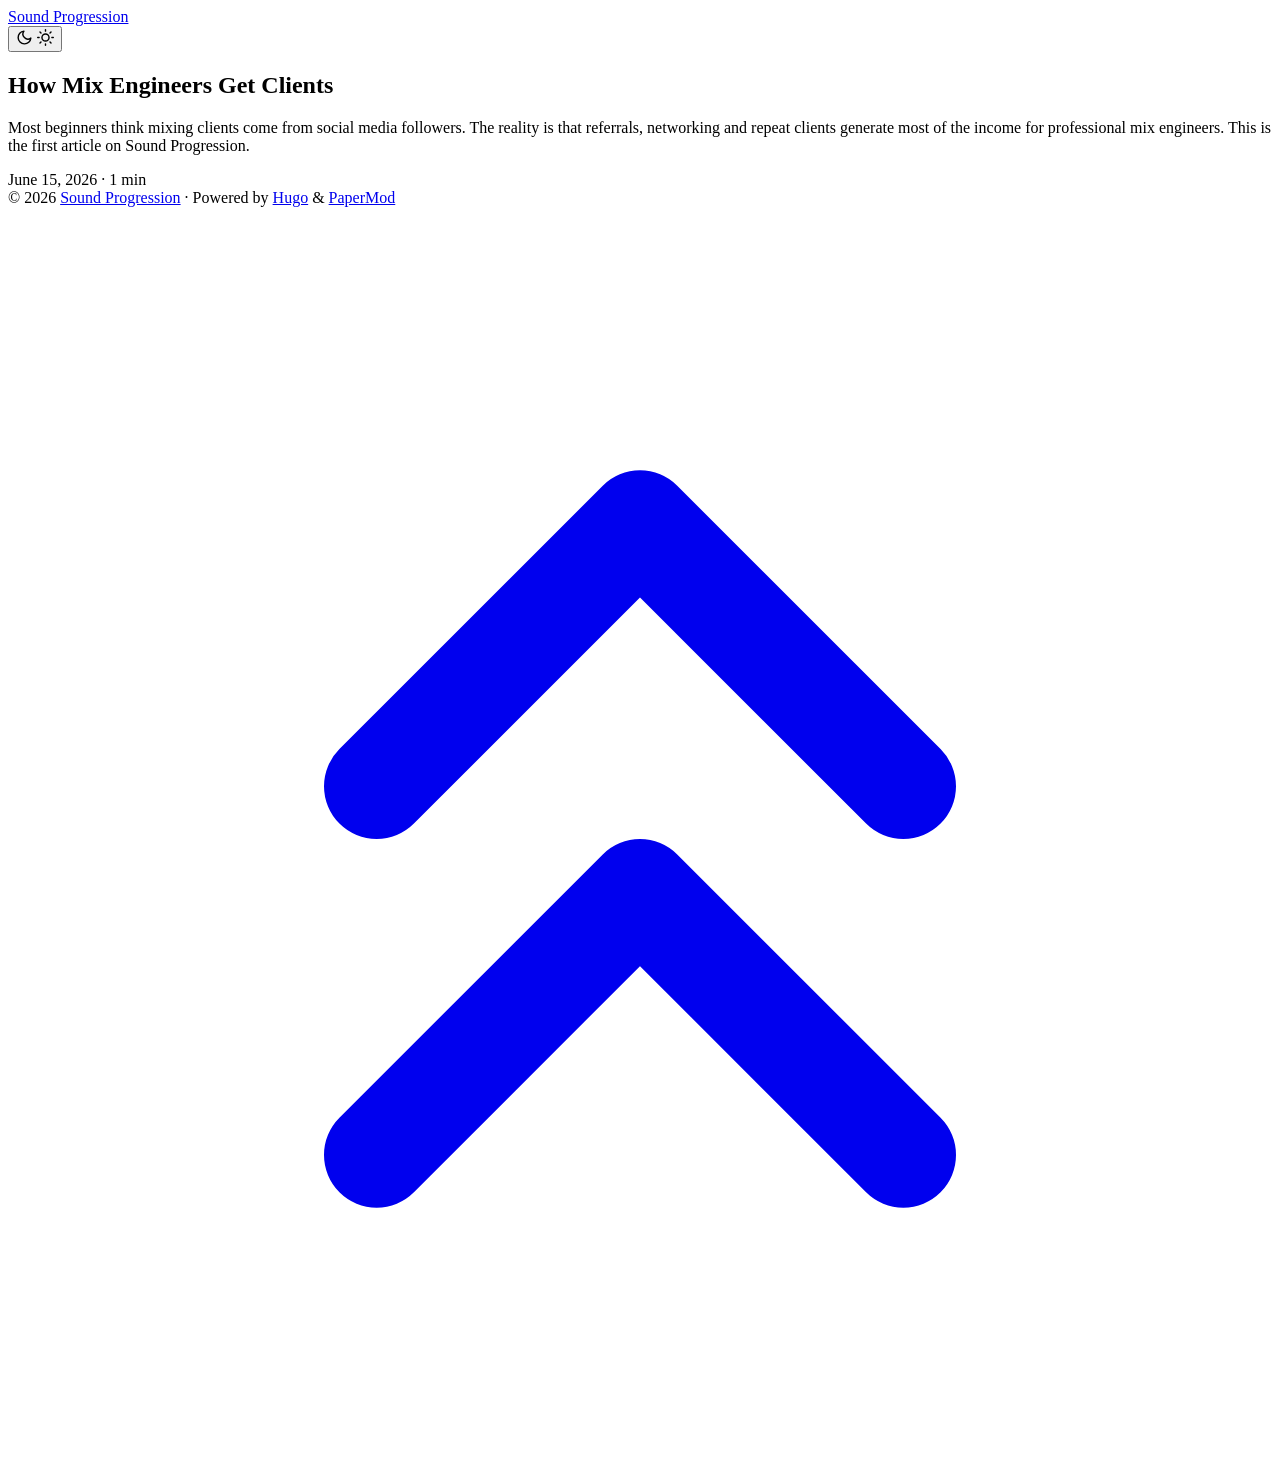
==== public/index.html @ dea21f13 "Initial Sound Progression website" ====
<!DOCTYPE html>
<html lang="en" dir="auto" data-theme="auto">

<head>
	<meta name="generator" content="Hugo 0.163.1"><script src="/livereload.js?mindelay=10&amp;v=2&amp;port=1313&amp;path=livereload" data-no-instant defer></script><meta charset="utf-8">
<meta http-equiv="X-UA-Compatible" content="IE=edge">
<meta name="viewport" content="width=device-width, initial-scale=1, shrink-to-fit=no">
<meta name="robots" content="noindex, nofollow">
<title>Sound Progression</title>

<meta name="description" content="Learn Music. Build a Career.">
<meta name="author" content="">
<link rel="canonical" href="http://localhost:1313/">
<link crossorigin="anonymous" href="/assets/css/stylesheet.89ca4972ab5e6aaa05e9a0dae0c4bb64b26585bc79e36f5cf33614eea0283abe.css" integrity="sha256-icpJcqteaqoF6aDa4MS7ZLJlhbx5429c8zYU7qAoOr4=" rel="preload stylesheet" as="style">
<link rel="icon" href="http://localhost:1313/favicon.ico">
<link rel="icon" type="image/png" sizes="16x16" href="http://localhost:1313/favicon-16x16.png">
<link rel="icon" type="image/png" sizes="32x32" href="http://localhost:1313/favicon-32x32.png">
<link rel="apple-touch-icon" href="http://localhost:1313/apple-touch-icon.png">
<link rel="mask-icon" href="http://localhost:1313/safari-pinned-tab.svg">
<meta name="theme-color" content="#2e2e33">
<meta name="msapplication-TileColor" content="#2e2e33">
<link rel="alternate" type="application/rss+xml" href="http://localhost:1313/index.xml" title="rss">
<link rel="alternate" hreflang="en" href="http://localhost:1313/">
<noscript>
    <style>
        #theme-toggle,
        .top-link {
            display: none;
        }

    </style>
    <style>
        @media (prefers-color-scheme: dark) {
            :root {
                --theme: rgb(29, 30, 32);
                --entry: rgb(46, 46, 51);
                --primary: rgb(218, 218, 219);
                --secondary: rgb(155, 156, 157);
                --tertiary: rgb(65, 66, 68);
                --content: rgb(196, 196, 197);
                --code-block-bg: rgb(46, 46, 51);
                --code-bg: rgb(55, 56, 62);
                --border: rgb(51, 51, 51);
                color-scheme: dark;
            }

            .list {
                background: var(--theme);
            }

            .toc {
                background: var(--entry);
            }
        }

    </style>
</noscript>
<script>
    if (localStorage.getItem("pref-theme") === "dark") {
        document.querySelector("html").dataset.theme = 'dark';
    } else if (localStorage.getItem("pref-theme") === "light") {
       document.querySelector("html").dataset.theme = 'light';
    } else if (window.matchMedia('(prefers-color-scheme: dark)').matches) {
        document.querySelector("html").dataset.theme = 'dark';
    } else {
        document.querySelector("html").dataset.theme = 'light';
    }

</script>
</head>
<body class="list" id="top">
    <header class="header">
    <nav class="header-nav">
        <div class="logo">
            <a href="http://localhost:1313/" accesskey="h" title="Sound Progression (Alt + H)">Sound Progression</a>
            <div class="logo-switches">
                <button id="theme-toggle" class="theme-toggle" accesskey="t" title="(Alt + T)" aria-label="Toggle theme">
                    <svg class="moon" xmlns="http://www.w3.org/2000/svg" width="17" height="17" viewBox="0 0 24 24"
                        fill="none" stroke="currentColor" stroke-width="2" stroke-linecap="round"
                        stroke-linejoin="round">
                        <path d="M21 12.79A9 9 0 1 1 11.21 3 7 7 0 0 0 21 12.79z"></path>
                    </svg>
                    <svg class="sun" xmlns="http://www.w3.org/2000/svg" width="17" height="17" viewBox="0 0 24 24"
                        fill="none" stroke="currentColor" stroke-width="2" stroke-linecap="round"
                        stroke-linejoin="round">
                        <circle cx="12" cy="12" r="5"></circle>
                        <line x1="12" y1="1" x2="12" y2="3"></line>
                        <line x1="12" y1="21" x2="12" y2="23"></line>
                        <line x1="4.22" y1="4.22" x2="5.64" y2="5.64"></line>
                        <line x1="18.36" y1="18.36" x2="19.78" y2="19.78"></line>
                        <line x1="1" y1="12" x2="3" y2="12"></line>
                        <line x1="21" y1="12" x2="23" y2="12"></line>
                        <line x1="4.22" y1="19.78" x2="5.64" y2="18.36"></line>
                        <line x1="18.36" y1="5.64" x2="19.78" y2="4.22"></line>
                    </svg>
                </button>
            </div>
        </div>
        <ul id="menu" class="menu">
        </ul>
    </nav>
</header>
<main class="main"> 

<article class="first-entry"> 
  <header class="entry-header">
    <h2 class="entry-hint-parent">How Mix Engineers Get Clients
    </h2>
  </header>
  <div class="entry-content">
    <p>Most beginners think mixing clients come from social media followers.
The reality is that referrals, networking and repeat clients generate most of the income for professional mix engineers.
This is the first article on Sound Progression.
</p>
  </div>
  <footer class="entry-footer">

<span title='2026-06-15 22:09:46 +0530 IST'>June 15, 2026</span>&nbsp;·&nbsp;<span>1 min</span></footer>
  <a class="entry-link" aria-label="post link to How Mix Engineers Get Clients" href="http://localhost:1313/posts/how-mix-engineers-get-clients/"></a>
</article>
    </main>
    
<footer class="footer">
        <span>&copy; 2026 <a href="http://localhost:1313/">Sound Progression</a></span> · 

    
    
    <span>
        Powered by
        <a href="https://gohugo.io/?utm_source=papermod" rel="noopener" target="_blank">Hugo</a> &
        <a href="https://github.com/adityatelange/hugo-PaperMod/" rel="noopener" target="_blank">PaperMod</a>
    </span>
</footer>
<a href="#top" id="top-link" class="top-link hidden" aria-label="go to top" title="Go to Top (Alt + G)" accesskey="g">
    <svg xmlns="http://www.w3.org/2000/svg" viewBox="0 0 24 24" fill="none" stroke="currentColor" stroke-width="2"
        stroke-linecap="round" stroke-linejoin="round" class="feather feather-chevrons-up">
        <polyline points="17 11 12 6 7 11"></polyline>
        <polyline points="17 18 12 13 7 18"></polyline>
    </svg>
</a>

<script>
    let menu = document.getElementById('menu');
    if (menu) {
        
        const scrollPosition = localStorage.getItem("menu-scroll-position");
        if (scrollPosition) {
            menu.scrollLeft = parseInt(scrollPosition, 10);
        }
        
        menu.onscroll = function () {
            localStorage.setItem("menu-scroll-position", menu.scrollLeft);
        }
    }

    document.querySelectorAll('a[href^="#"]').forEach(anchor => {
        anchor.addEventListener("click", function (e) {
            e.preventDefault();
            var id = this.getAttribute("href").substr(1);
            if (!window.matchMedia('(prefers-reduced-motion: reduce)').matches) {
                document.querySelector(`[id='${decodeURIComponent(id)}']`).scrollIntoView({
                    behavior: "smooth"
                });
            } else {
                document.querySelector(`[id='${decodeURIComponent(id)}']`).scrollIntoView();
            }
            if (id === "top") {
                history.replaceState(null, null, " ");
            } else {
                history.pushState(null, null, `#${id}`);
            }
        });
    });

</script>
<script>
    var toplink = document.getElementById("top-link");
    window.onscroll = function () {
        const scrollThreshold = window.innerHeight;
        if (document.body.scrollTop > scrollThreshold || document.documentElement.scrollTop > scrollThreshold) {
            toplink.classList.remove("hidden");
        } else {
            toplink.classList.add("hidden");
        }
    };

</script>
<script>
    document.getElementById("theme-toggle").addEventListener("click", () => {
        const html = document.querySelector("html");
        if (html.dataset.theme === "dark") {
            html.dataset.theme = 'light';
            localStorage.setItem("pref-theme", 'light');
        } else {
            html.dataset.theme = 'dark';
            localStorage.setItem("pref-theme", 'dark');
        }
    })

</script>
</body>

</html>
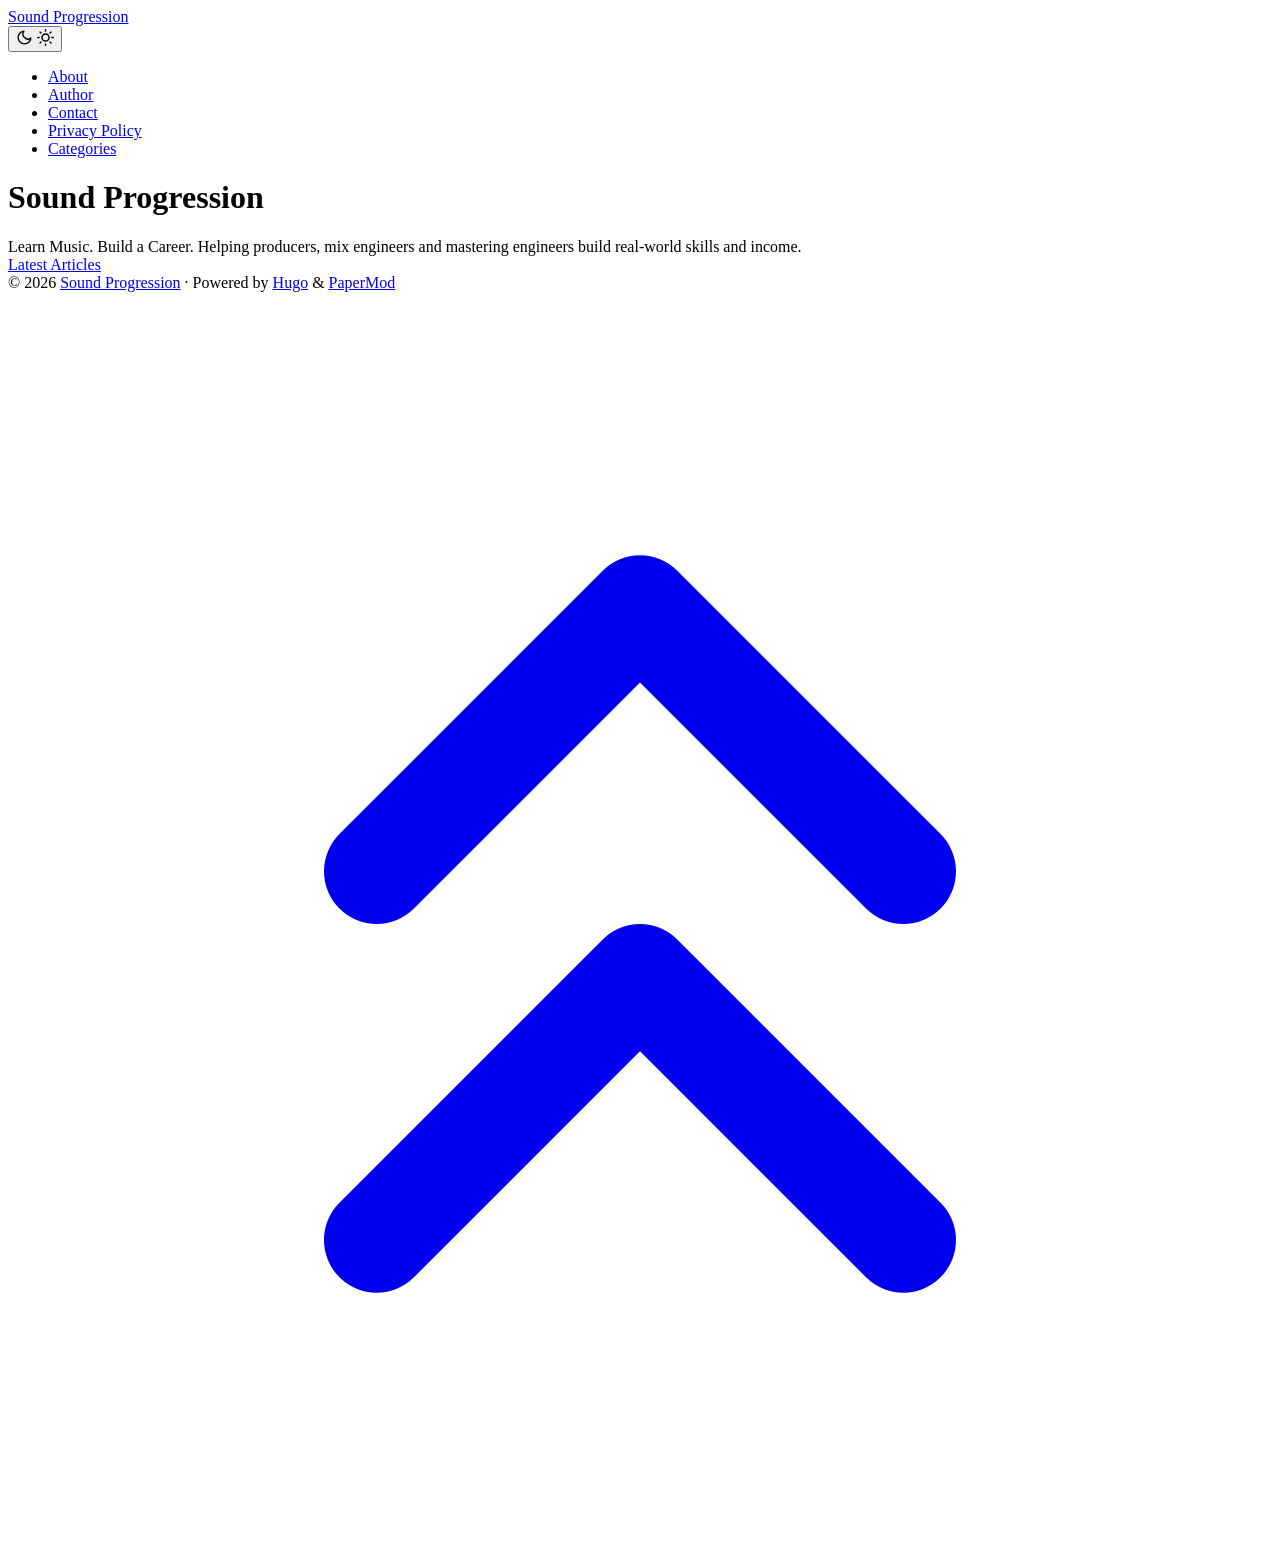
==== commit 53afa9e3: "Fix Search Console Verification" ====
--- a/public/index.html
+++ b/public/index.html
@@ -2,25 +2,25 @@
 <html lang="en" dir="auto" data-theme="auto">
 
 <head>
-	<meta name="generator" content="Hugo 0.163.1"><script src="/livereload.js?mindelay=10&amp;v=2&amp;port=1313&amp;path=livereload" data-no-instant defer></script><meta charset="utf-8">
+	<meta name="generator" content="Hugo 0.163.1"><meta charset="utf-8">
 <meta http-equiv="X-UA-Compatible" content="IE=edge">
 <meta name="viewport" content="width=device-width, initial-scale=1, shrink-to-fit=no">
-<meta name="robots" content="noindex, nofollow">
+<meta name="robots" content="index, follow">
 <title>Sound Progression</title>
 
 <meta name="description" content="Learn Music. Build a Career.">
 <meta name="author" content="">
-<link rel="canonical" href="http://localhost:1313/">
+<link rel="canonical" href="https://sheetanshuprasad.github.io/">
 <link crossorigin="anonymous" href="/assets/css/stylesheet.89ca4972ab5e6aaa05e9a0dae0c4bb64b26585bc79e36f5cf33614eea0283abe.css" integrity="sha256-icpJcqteaqoF6aDa4MS7ZLJlhbx5429c8zYU7qAoOr4=" rel="preload stylesheet" as="style">
-<link rel="icon" href="http://localhost:1313/favicon.ico">
-<link rel="icon" type="image/png" sizes="16x16" href="http://localhost:1313/favicon-16x16.png">
-<link rel="icon" type="image/png" sizes="32x32" href="http://localhost:1313/favicon-32x32.png">
-<link rel="apple-touch-icon" href="http://localhost:1313/apple-touch-icon.png">
-<link rel="mask-icon" href="http://localhost:1313/safari-pinned-tab.svg">
+<link rel="icon" href="https://sheetanshuprasad.github.io/favicon.ico">
+<link rel="icon" type="image/png" sizes="16x16" href="https://sheetanshuprasad.github.io/favicon-16x16.png">
+<link rel="icon" type="image/png" sizes="32x32" href="https://sheetanshuprasad.github.io/favicon-32x32.png">
+<link rel="apple-touch-icon" href="https://sheetanshuprasad.github.io/apple-touch-icon.png">
+<link rel="mask-icon" href="https://sheetanshuprasad.github.io/safari-pinned-tab.svg">
 <meta name="theme-color" content="#2e2e33">
 <meta name="msapplication-TileColor" content="#2e2e33">
-<link rel="alternate" type="application/rss+xml" href="http://localhost:1313/index.xml" title="rss">
-<link rel="alternate" hreflang="en" href="http://localhost:1313/">
+<link rel="alternate" type="application/rss+xml" href="https://sheetanshuprasad.github.io/index.xml" title="rss">
+<link rel="alternate" hreflang="en" href="https://sheetanshuprasad.github.io/">
 <noscript>
     <style>
         #theme-toggle,
@@ -66,13 +66,36 @@
         document.querySelector("html").dataset.theme = 'light';
     }
 
+</script><meta property="og:url" content="https://sheetanshuprasad.github.io/">
+  <meta property="og:site_name" content="Sound Progression">
+  <meta property="og:title" content="Sound Progression">
+  <meta property="og:description" content="Learn Music. Build a Career.">
+  <meta property="og:locale" content="en_us">
+  <meta property="og:type" content="website">
+
+  <meta name="twitter:card" content="summary">
+  <meta name="twitter:title" content="Sound Progression">
+  <meta name="twitter:description" content="Learn Music. Build a Career.">
+
+<script type="application/ld+json">
+{
+  "@context": "https://schema.org",
+  "@type": "Organization",
+  "name": "Sound Progression",
+  "url": "https://sheetanshuprasad.github.io/",
+  "description": "Learn Music. Build a Career.",
+  "logo": "https://sheetanshuprasad.github.io/favicon.ico",
+  "sameAs": [
+      
+  ]
+}
 </script>
 </head>
 <body class="list" id="top">
     <header class="header">
     <nav class="header-nav">
         <div class="logo">
-            <a href="http://localhost:1313/" accesskey="h" title="Sound Progression (Alt + H)">Sound Progression</a>
+            <a href="https://sheetanshuprasad.github.io/" accesskey="h" title="Sound Progression (Alt + H)">Sound Progression</a>
             <div class="logo-switches">
                 <button id="theme-toggle" class="theme-toggle" accesskey="t" title="(Alt + T)" aria-label="Toggle theme">
                     <svg class="moon" xmlns="http://www.w3.org/2000/svg" width="17" height="17" viewBox="0 0 24 24"
@@ -97,31 +120,54 @@
             </div>
         </div>
         <ul id="menu" class="menu">
+            <li>
+                <a href="https://sheetanshuprasad.github.io/about/" title="About">
+                    <span>About</span>
+                </a>
+            </li>
+            <li>
+                <a href="https://sheetanshuprasad.github.io/about-the-author/" title="Author">
+                    <span>Author</span>
+                </a>
+            </li>
+            <li>
+                <a href="https://sheetanshuprasad.github.io/contact/" title="Contact">
+                    <span>Contact</span>
+                </a>
+            </li>
+            <li>
+                <a href="https://sheetanshuprasad.github.io/privacy-policy/" title="Privacy Policy">
+                    <span>Privacy Policy</span>
+                </a>
+            </li>
+            <li>
+                <a href="https://sheetanshuprasad.github.io/categories/" title="Categories">
+                    <span>Categories</span>
+                </a>
+            </li>
         </ul>
     </nav>
 </header>
-<main class="main"> 
-
-<article class="first-entry"> 
-  <header class="entry-header">
-    <h2 class="entry-hint-parent">How Mix Engineers Get Clients
-    </h2>
-  </header>
-  <div class="entry-content">
-    <p>Most beginners think mixing clients come from social media followers.
-The reality is that referrals, networking and repeat clients generate most of the income for professional mix engineers.
-This is the first article on Sound Progression.
-</p>
-  </div>
-  <footer class="entry-footer">
-
-<span title='2026-06-15 22:09:46 +0530 IST'>June 15, 2026</span>&nbsp;·&nbsp;<span>1 min</span></footer>
-  <a class="entry-link" aria-label="post link to How Mix Engineers Get Clients" href="http://localhost:1313/posts/how-mix-engineers-get-clients/"></a>
-</article>
+<main class="main"><div class="profile">
+    <div class="profile_inner">
+        <h1>Sound Progression</h1>
+        <span>Learn Music. Build a Career. Helping producers, mix engineers and mastering engineers build real-world skills and income.</span><div class="social-icons" >
+</div>
+
+        <div class="buttons">
+            <a class="button" href="/posts/" rel="noopener" title="Latest Articles">
+                <span class="button-inner">
+                    Latest Articles
+                </span>
+            </a>
+        </div>
+    </div>
+</div>
+
     </main>
     
 <footer class="footer">
-        <span>&copy; 2026 <a href="http://localhost:1313/">Sound Progression</a></span> · 
+        <span>&copy; 2026 <a href="https://sheetanshuprasad.github.io/">Sound Progression</a></span> · 
 
     
     
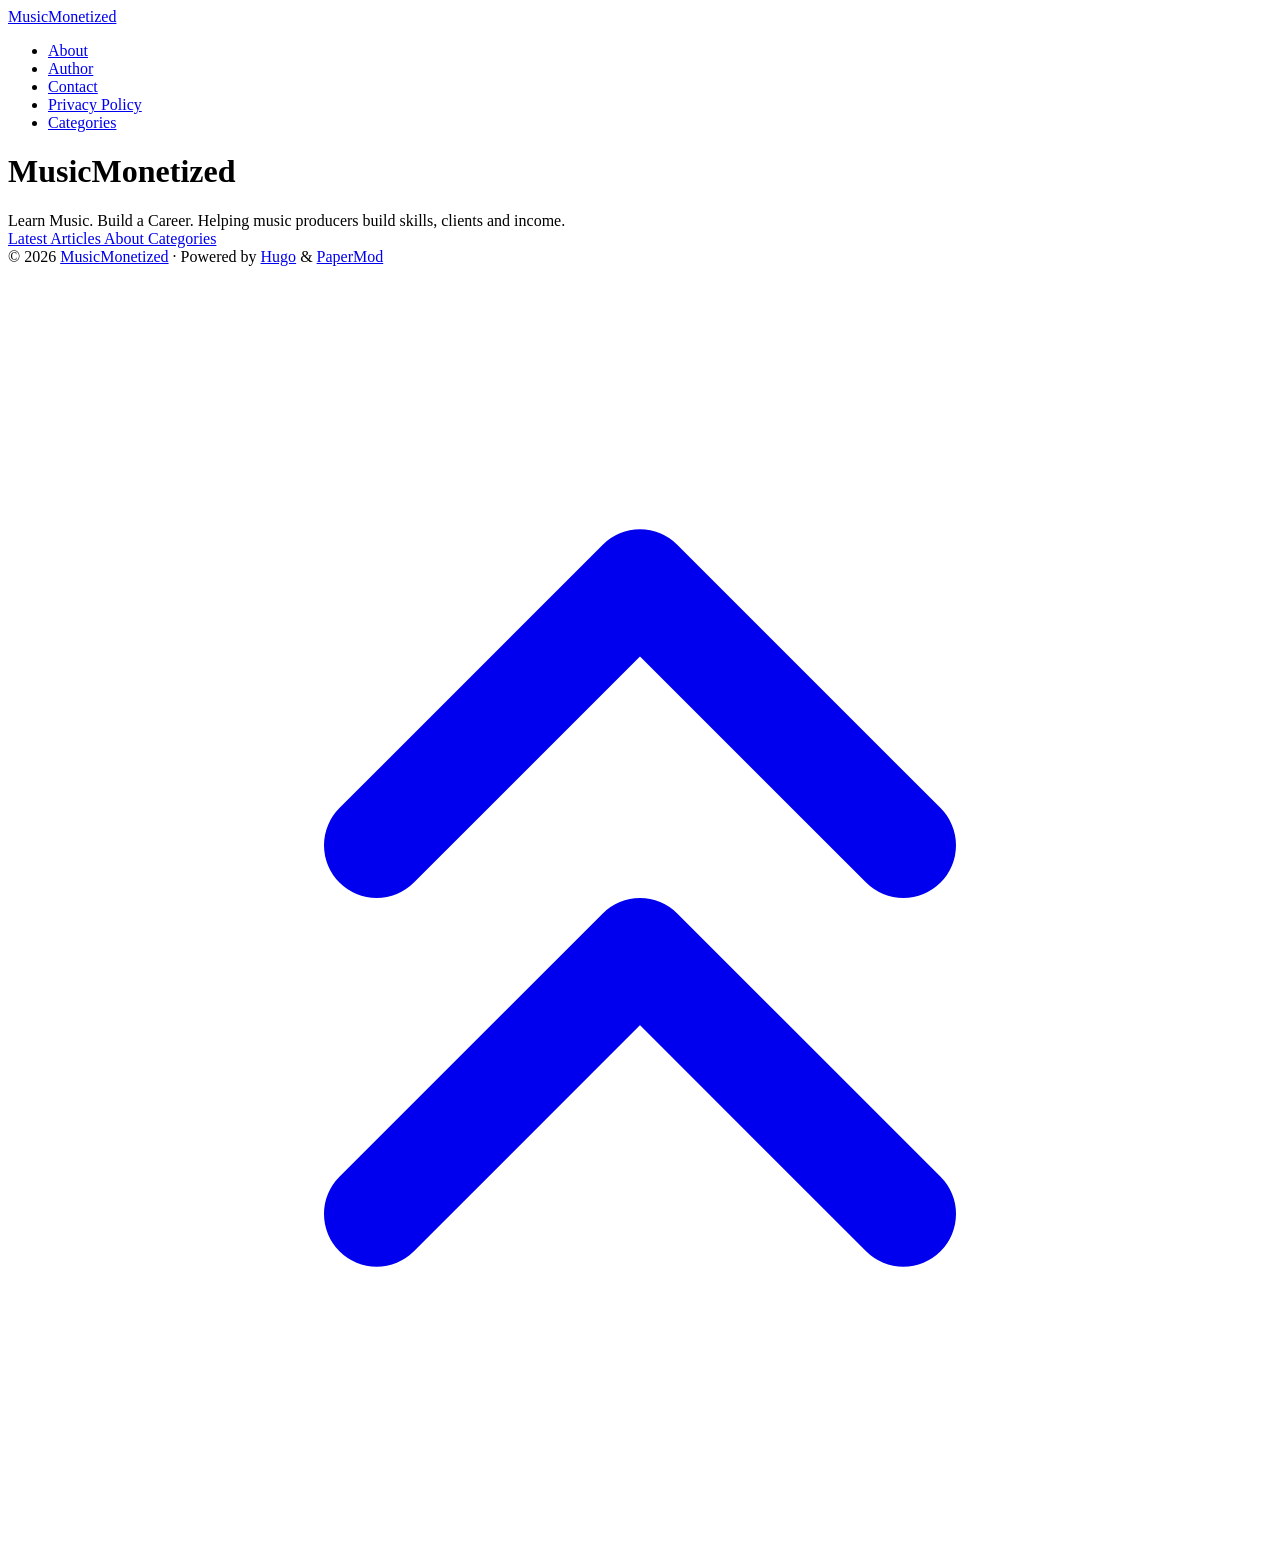
==== commit a18d1f51: "Update baseURL to custom domain" ====
--- a/public/index.html
+++ b/public/index.html
@@ -1,17 +1,17 @@
 <!DOCTYPE html>
-<html lang="en" dir="auto" data-theme="auto">
+<html lang="en" dir="auto" data-theme="dark">
 
 <head>
 	<meta name="generator" content="Hugo 0.163.1"><meta charset="utf-8">
 <meta http-equiv="X-UA-Compatible" content="IE=edge">
 <meta name="viewport" content="width=device-width, initial-scale=1, shrink-to-fit=no">
 <meta name="robots" content="index, follow">
-<title>Sound Progression</title>
+<title>MusicMonetized</title>
 
 <meta name="description" content="Learn Music. Build a Career.">
 <meta name="author" content="">
 <link rel="canonical" href="https://sheetanshuprasad.github.io/">
-<link crossorigin="anonymous" href="/assets/css/stylesheet.89ca4972ab5e6aaa05e9a0dae0c4bb64b26585bc79e36f5cf33614eea0283abe.css" integrity="sha256-icpJcqteaqoF6aDa4MS7ZLJlhbx5429c8zYU7qAoOr4=" rel="preload stylesheet" as="style">
+<link crossorigin="anonymous" href="/assets/css/stylesheet.26ca1edd12753df7510059fb29c7d991bf335b528015b31b3907f18fef017123.css" integrity="sha256-Jsoe3RJ1PfdRAFn7KcfZkb8zW1KAFbMbOQfxj&#43;8BcSM=" rel="preload stylesheet" as="style">
 <link rel="icon" href="https://sheetanshuprasad.github.io/favicon.ico">
 <link rel="icon" type="image/png" sizes="16x16" href="https://sheetanshuprasad.github.io/favicon-16x16.png">
 <link rel="icon" type="image/png" sizes="32x32" href="https://sheetanshuprasad.github.io/favicon-32x32.png">
@@ -29,59 +29,33 @@
         }
 
     </style>
-    <style>
-        @media (prefers-color-scheme: dark) {
-            :root {
-                --theme: rgb(29, 30, 32);
-                --entry: rgb(46, 46, 51);
-                --primary: rgb(218, 218, 219);
-                --secondary: rgb(155, 156, 157);
-                --tertiary: rgb(65, 66, 68);
-                --content: rgb(196, 196, 197);
-                --code-block-bg: rgb(46, 46, 51);
-                --code-bg: rgb(55, 56, 62);
-                --border: rgb(51, 51, 51);
-                color-scheme: dark;
-            }
-
-            .list {
-                background: var(--theme);
-            }
-
-            .toc {
-                background: var(--entry);
-            }
-        }
-
-    </style>
-</noscript>
+</noscript><link rel="icon" type="image/png" href="/logoo.png">
+<meta name="google-site-verification" content="52SCOpiD9SaEnW8-H-fQSzXAMMNmfAL7M2FDA_FAs6E" />
+
+<script async src="https://www.googletagmanager.com/gtag/js?id=G-TJCEFTWF63"></script>
 <script>
-    if (localStorage.getItem("pref-theme") === "dark") {
-        document.querySelector("html").dataset.theme = 'dark';
-    } else if (localStorage.getItem("pref-theme") === "light") {
-       document.querySelector("html").dataset.theme = 'light';
-    } else if (window.matchMedia('(prefers-color-scheme: dark)').matches) {
-        document.querySelector("html").dataset.theme = 'dark';
-    } else {
-        document.querySelector("html").dataset.theme = 'light';
-    }
-
-</script><meta property="og:url" content="https://sheetanshuprasad.github.io/">
-  <meta property="og:site_name" content="Sound Progression">
-  <meta property="og:title" content="Sound Progression">
+window.dataLayer = window.dataLayer || [];
+function gtag(){dataLayer.push(arguments);}
+gtag('js', new Date());
+
+gtag('config', 'G-TJCEFTWF63');
+</script>
+<meta property="og:url" content="https://sheetanshuprasad.github.io/">
+  <meta property="og:site_name" content="MusicMonetized">
+  <meta property="og:title" content="MusicMonetized">
   <meta property="og:description" content="Learn Music. Build a Career.">
   <meta property="og:locale" content="en_us">
   <meta property="og:type" content="website">
 
   <meta name="twitter:card" content="summary">
-  <meta name="twitter:title" content="Sound Progression">
+  <meta name="twitter:title" content="MusicMonetized">
   <meta name="twitter:description" content="Learn Music. Build a Career.">
 
 <script type="application/ld+json">
 {
   "@context": "https://schema.org",
   "@type": "Organization",
-  "name": "Sound Progression",
+  "name": "MusicMonetized",
   "url": "https://sheetanshuprasad.github.io/",
   "description": "Learn Music. Build a Career.",
   "logo": "https://sheetanshuprasad.github.io/favicon.ico",
@@ -95,29 +69,9 @@
     <header class="header">
     <nav class="header-nav">
         <div class="logo">
-            <a href="https://sheetanshuprasad.github.io/" accesskey="h" title="Sound Progression (Alt + H)">Sound Progression</a>
-            <div class="logo-switches">
-                <button id="theme-toggle" class="theme-toggle" accesskey="t" title="(Alt + T)" aria-label="Toggle theme">
-                    <svg class="moon" xmlns="http://www.w3.org/2000/svg" width="17" height="17" viewBox="0 0 24 24"
-                        fill="none" stroke="currentColor" stroke-width="2" stroke-linecap="round"
-                        stroke-linejoin="round">
-                        <path d="M21 12.79A9 9 0 1 1 11.21 3 7 7 0 0 0 21 12.79z"></path>
-                    </svg>
-                    <svg class="sun" xmlns="http://www.w3.org/2000/svg" width="17" height="17" viewBox="0 0 24 24"
-                        fill="none" stroke="currentColor" stroke-width="2" stroke-linecap="round"
-                        stroke-linejoin="round">
-                        <circle cx="12" cy="12" r="5"></circle>
-                        <line x1="12" y1="1" x2="12" y2="3"></line>
-                        <line x1="12" y1="21" x2="12" y2="23"></line>
-                        <line x1="4.22" y1="4.22" x2="5.64" y2="5.64"></line>
-                        <line x1="18.36" y1="18.36" x2="19.78" y2="19.78"></line>
-                        <line x1="1" y1="12" x2="3" y2="12"></line>
-                        <line x1="21" y1="12" x2="23" y2="12"></line>
-                        <line x1="4.22" y1="19.78" x2="5.64" y2="18.36"></line>
-                        <line x1="18.36" y1="5.64" x2="19.78" y2="4.22"></line>
-                    </svg>
-                </button>
-            </div>
+            <a href="https://sheetanshuprasad.github.io/" accesskey="h" title="MusicMonetized (Alt + H)">
+                <img src="https://sheetanshuprasad.github.io/logoo.png" alt="" aria-label="logo"
+                    height="35">MusicMonetized</a>
         </div>
         <ul id="menu" class="menu">
             <li>
@@ -150,8 +104,8 @@
 </header>
 <main class="main"><div class="profile">
     <div class="profile_inner">
-        <h1>Sound Progression</h1>
-        <span>Learn Music. Build a Career. Helping producers, mix engineers and mastering engineers build real-world skills and income.</span><div class="social-icons" >
+        <h1>MusicMonetized</h1>
+        <span>Learn Music. Build a Career. Helping music producers build skills, clients and income.</span><div class="social-icons" >
 </div>
 
         <div class="buttons">
@@ -160,6 +114,16 @@
                     Latest Articles
                 </span>
             </a>
+            <a class="button" href="/about/" rel="noopener" title="About">
+                <span class="button-inner">
+                    About
+                </span>
+            </a>
+            <a class="button" href="/categories/" rel="noopener" title="Categories">
+                <span class="button-inner">
+                    Categories
+                </span>
+            </a>
         </div>
     </div>
 </div>
@@ -167,7 +131,7 @@
     </main>
     
 <footer class="footer">
-        <span>&copy; 2026 <a href="https://sheetanshuprasad.github.io/">Sound Progression</a></span> · 
+        <span>&copy; 2026 <a href="https://sheetanshuprasad.github.io/">MusicMonetized</a></span> · 
 
     
     
@@ -231,19 +195,6 @@
     };
 
 </script>
-<script>
-    document.getElementById("theme-toggle").addEventListener("click", () => {
-        const html = document.querySelector("html");
-        if (html.dataset.theme === "dark") {
-            html.dataset.theme = 'light';
-            localStorage.setItem("pref-theme", 'light');
-        } else {
-            html.dataset.theme = 'dark';
-            localStorage.setItem("pref-theme", 'dark');
-        }
-    })
-
-</script>
 </body>
 
 </html>
